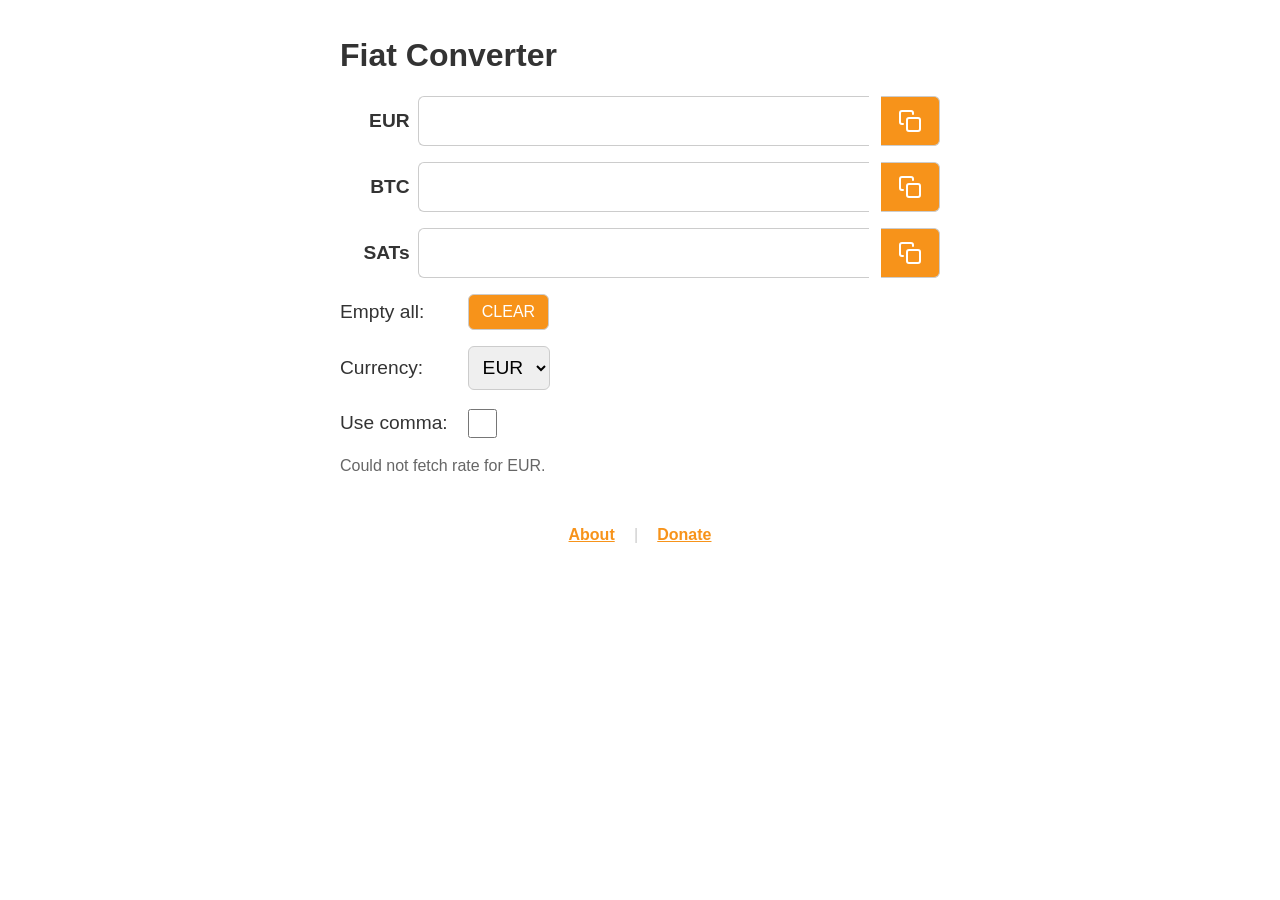
==== index.html @ 75470e5b "Add Italian Bitcoiner contact and contribution info to About section Co-authored-by: damianobonazzi " ====
<!DOCTYPE html>
<html lang="en">
<head>
  <meta charset="UTF-8" />
  <meta name="viewport" content="width=device-width, initial-scale=1.0"/>
  <title>Fiat Converter</title>
  <link rel="manifest" href="manifest.json" />
  <link rel="stylesheet" href="style.css" />
<meta name="theme-color" content="#f7931a" />
  <style>
    body {
      font-family: sans-serif;
      padding: 1em;
      background: #fff;
      color: #333;
      max-width: 600px;
      margin: auto;
    }

.row {
  display: flex;
  align-items: center;
  gap: 0.5em;
  margin-bottom: 1em;
  flex-wrap: wrap;
}
    .row input {
      flex: 1;
      font-size: 1.2em;
      padding: 0.5em;
      text-align: right;
      min-width: 0;
      box-sizing: border-box;
    }

    .row span {
      width: 60px;
      margin-left: 0.5em;
      font-weight: bold;
    }

    .row button {
      margin-left: 0.5em;
    }
    
.field-label {
  width: 40px;
  font-weight: bold;
  font-size: 1.2em;
  text-align: right;
  flex-shrink: 0;
}

.row > label {
    font-size: 1.2em;
    width: 120px;
    flex-shrink: 0;
}

select#currency {
    font-size: 1.2em;
    padding: 0.5em;
    border-radius: 6px;
    border: 1px solid #ccc;
}

.row input[type="checkbox"] {
    flex: none;
    width: 1.5em;
    height: 1.5em;
    margin-left: 0;
}

.empty-btn {
    font-size: 1em;
    padding: 0.5em 0.8em;
    border-radius: 6px;
    border: 1px solid #ccc;
    background-color: #f7931a;
    color: white;
    cursor: pointer;
    margin-left: 0 !important;
}

.field-actions {
  display: flex;
  justify-content: flex-end;
  margin-top: 0.3em;
  width: 100%;
}

.field-actions button {
  font-size: 0.85em;
  padding: 0.4em 0.6em;
  background-color: #f7931a;
  color: white;
  border: none;
  border-radius: 6px;
}

.input-group {
  display: flex;
  flex: 1;
  min-width: 0;
}

.input-group input {
  flex: 1;
  font-size: 1.2em;
  padding: 0.5em;
  text-align: right;
  border-radius: 6px 0 0 6px;
  border: 1px solid #ccc;
  border-right: none;
  min-width: 0;
}

.input-group button {
  font-size: 1.5em;
  padding: 0.5em 0.7em;
  min-width: 50px;
  border: 1px solid #ccc;
  border-left: none;
  border-radius: 0 6px 6px 0;
  background-color: #f7931a;
  color: white;
  cursor: pointer;
  display: flex;
  align-items: center;
  justify-content: center;
  line-height: 1;
}

.input-group button svg {
  width: 1em;
  height: 1em;
}
    
    #rate-info {
      margin-top: 1em;
      font-size: 1em;
      color: #666;
    }

    #circle-container {
      position: fixed;
      bottom: 10px;
      right: 10px;
      width: 40px;
      height: 40px;
    }

    svg circle {
      stroke: #f7931a;
      stroke-width: 4;
      fill: none;
      stroke-dasharray: 0, 100;
      transform: rotate(-90deg);
      transform-origin: 50% 50%;
    }
    
    
  </style>
</head>
<body>
  <h1>Fiat Converter</h1>

<div class="row">
  <span class="field-label" id="fiat-label">EUR</span>
  <div class="input-group">
    <input type="text" id="fiat" />
    <button onclick="copyToClipboard('fiat')" title="Copy to clipboard"><svg xmlns="http://www.w3.org/2000/svg" width="24" height="24" viewBox="0 0 24 24" fill="none" stroke="currentColor" stroke-width="2" stroke-linecap="round" stroke-linejoin="round"><rect x="9" y="9" width="13" height="13" rx="2" ry="2"></rect><path d="M5 15H4a2 2 0 0 1-2-2V4a2 2 0 0 1 2-2h9a2 2 0 0 1 2 2v1"></path></svg></button>
  </div>
</div>
<div class="row">
  <span class="field-label">BTC</span>
  <div class="input-group">
    <input type="text" id="btc" />
    <button onclick="copyToClipboard('btc')" title="Copy to clipboard"><svg xmlns="http://www.w3.org/2000/svg" width="24" height="24" viewBox="0 0 24 24" fill="none" stroke="currentColor" stroke-width="2" stroke-linecap="round" stroke-linejoin="round"><rect x="9" y="9" width="13" height="13" rx="2" ry="2"></rect><path d="M5 15H4a2 2 0 0 1-2-2V4a2 2 0 0 1 2-2h9a2 2 0 0 1 2 2v1"></path></svg></button>
  </div>
</div>
<div class="row">
  <span class="field-label">SATs</span>
  <div class="input-group">
    <input type="text" id="sats" />
    <button onclick="copyToClipboard('sats')" title="Copy to clipboard"><svg xmlns="http://www.w3.org/2000/svg" width="24" height="24" viewBox="0 0 24 24" fill="none" stroke="currentColor" stroke-width="2" stroke-linecap="round" stroke-linejoin="round"><rect x="9" y="9" width="13" height="13" rx="2" ry="2"></rect><path d="M5 15H4a2 2 0 0 1-2-2V4a2 2 0 0 1 2-2h9a2 2 0 0 1 2 2v1"></path></svg></button>
  </div>
</div>

  <div class="row">
    <label for="empty-all-btn">Empty all: </label>
    <button type="button" id="empty-all-btn" class="empty-btn">CLEAR</button>
  </div>

  <div class="row">
    <label for="currency">Currency: </label>
    <select id="currency">
      <option value="EUR">EUR</option>
      <option value="USD">USD</option>
      <option value="GBP">GBP</option>
      <option value="CHF">CHF</option>
      <option value="JPY">JPY</option>
    </select>
  </div>

  <div class="row">
    <label for="decimal-toggle">Use comma:</label>
    <input type="checkbox" id="decimal-toggle" />
  </div>

  <div id="rate-info">Loading exchange rate...</div>

  <div id="circle-container">
    <svg width="40" height="40">
      <circle id="circle-progress" r="18" cx="20" cy="20" />
    </svg>
  </div>

  <footer class="footer-links">
    <button type="button" id="about-btn" class="link-btn">About</button>
    <span class="footer-separator">|</span>
    <button type="button" id="donate-btn" class="link-btn">Donate</button>
  </footer>

  <!-- About Modal -->
  <div id="about-modal" class="modal-overlay" aria-hidden="true">
    <div class="modal-content">
      <button type="button" class="modal-close" id="about-close" aria-label="Close">&times;</button>
      <h2>About</h2>
      <p>Convert fiat to BTC and Satoshis and viceversa easily, improving reliability, without depending on a single source/oracle and making copy/paste easier: you can switch decimal separator from european to anglosaxons standards (./,)</p>
      <p>I'm an Italian Bitcoiner, every feedback is appreciated <a href="mailto:damiano.bonazzi@gmail.com">damiano.bonazzi@gmail.com</a> and every contribution is welcome <a href="https://github.com/damianobonazzi/fiat-converter" target="_blank" rel="noopener">https://github.com/damianobonazzi/fiat-converter</a></p>
    </div>
  </div>

  <!-- Donate Modal -->
  <div id="donate-modal" class="modal-overlay" aria-hidden="true">
    <div class="modal-content">
      <button type="button" class="modal-close" id="donate-close" aria-label="Close">&times;</button>
      <h2>Donate</h2>
      <p class="donate-intro">All donations will go towards improving the app; every contribution is appreciated. Thank you!</p>
      <div class="donate-addresses">
        <div class="donate-item">
          <label class="donate-label" for="donate-ln">LN</label>
          <div class="input-group">
            <input type="text" readonly value="damianob@walletofsatoshi.com" id="donate-ln" />
            <button type="button" onclick="copyToClipboard('donate-ln')" title="Copy to clipboard"><svg xmlns="http://www.w3.org/2000/svg" width="24" height="24" viewBox="0 0 24 24" fill="none" stroke="currentColor" stroke-width="2" stroke-linecap="round" stroke-linejoin="round"><rect x="9" y="9" width="13" height="13" rx="2" ry="2"></rect><path d="M5 15H4a2 2 0 0 1-2-2V4a2 2 0 0 1 2-2h9a2 2 0 0 1 2 2v1"></path></svg></button>
          </div>
        </div>
        <div class="donate-item">
          <label class="donate-label" for="donate-liquid">Liquid</label>
          <div class="input-group">
            <input type="text" readonly value="VJLHXkQUnEgH2rbjhrWgCu672aATeaAUC9wi7fY6QfDTZHSaMm91QmFunvqa5z2byZgjs3zPhzFgErxB" id="donate-liquid" />
            <button type="button" onclick="copyToClipboard('donate-liquid')" title="Copy to clipboard"><svg xmlns="http://www.w3.org/2000/svg" width="24" height="24" viewBox="0 0 24 24" fill="none" stroke="currentColor" stroke-width="2" stroke-linecap="round" stroke-linejoin="round"><rect x="9" y="9" width="13" height="13" rx="2" ry="2"></rect><path d="M5 15H4a2 2 0 0 1-2-2V4a2 2 0 0 1 2-2h9a2 2 0 0 1 2 2v1"></path></svg></button>
          </div>
        </div>
        <div class="donate-item">
          <label class="donate-label" for="donate-btc">Bitcoin</label>
          <div class="input-group">
            <input type="text" readonly value="bc1qsrh834cw077553etaa4028mph3k7aymr9r66wx" id="donate-btc-addr" />
            <button type="button" onclick="copyToClipboard('donate-btc-addr')" title="Copy to clipboard"><svg xmlns="http://www.w3.org/2000/svg" width="24" height="24" viewBox="0 0 24 24" fill="none" stroke="currentColor" stroke-width="2" stroke-linecap="round" stroke-linejoin="round"><rect x="9" y="9" width="13" height="13" rx="2" ry="2"></rect><path d="M5 15H4a2 2 0 0 1-2-2V4a2 2 0 0 1 2-2h9a2 2 0 0 1 2 2v1"></path></svg></button>
          </div>
        </div>
        <div class="donate-item">
          <label class="donate-label" for="donate-btc-legacy">Bitcoin (legacy)</label>
          <div class="input-group">
            <input type="text" readonly value="3FRdcgps9NSbapPU33Thy9vHq1znrBuVzS" id="donate-btc-legacy" />
            <button type="button" onclick="copyToClipboard('donate-btc-legacy')" title="Copy to clipboard"><svg xmlns="http://www.w3.org/2000/svg" width="24" height="24" viewBox="0 0 24 24" fill="none" stroke="currentColor" stroke-width="2" stroke-linecap="round" stroke-linejoin="round"><rect x="9" y="9" width="13" height="13" rx="2" ry="2"></rect><path d="M5 15H4a2 2 0 0 1-2-2V4a2 2 0 0 1 2-2h9a2 2 0 0 1 2 2v1"></path></svg></button>
          </div>
        </div>
      </div>
    </div>
  </div>

  <script src="script.js"></script>

</body>
</html>
---- style.css ----
.input-group {
  display: flex;
  width: 100%;
}

.input-group input {
  flex: 1;
  font-size: 1.2em;
  padding: 0.5em;
  text-align: right;
  border-radius: 6px 0 0 6px;
  border: 1px solid #ccc;
  border-right: none;
  min-width: 0;
}

.input-group button {
  font-size: 1em;
  padding: 0.5em 0.7em;
  background-color: #f7931a;
  color: white;
  border: 1px solid #ccc;
  border-left: none;
  border-radius: 0 6px 6px 0;
  cursor: pointer;
  display: flex;
  align-items: center;
  justify-content: center;
  min-width: 40px;
}

/* Footer links styling */
.footer-links {
  margin-top: 2em;
  padding: 1em 0;
  text-align: center;
  display: flex;
  justify-content: center;
  align-items: center;
  gap: 0.8em;
}

.link-btn {
  background: none;
  border: none;
  color: #f7931a;
  font-size: 1em;
  font-weight: bold;
  cursor: pointer;
  text-decoration: underline;
  padding: 0.2em 0.4em;
}

.link-btn:hover,
.link-btn:focus {
  color: #e08213;
}

.footer-separator {
  color: #ccc;
}

/* Modal overlay styling */
.modal-overlay {
  display: none;
  position: fixed;
  top: 0;
  left: 0;
  width: 100%;
  height: 100%;
  background-color: rgba(0, 0, 0, 0.5);
  z-index: 1000;
  align-items: center;
  justify-content: center;
  padding: 1em;
  box-sizing: border-box;
}

.modal-overlay.active {
  display: flex;
}

.modal-content {
  background-color: #fff;
  border-radius: 12px;
  max-width: 500px;
  width: 100%;
  max-height: 90vh;
  overflow-y: auto;
  padding: 1.5em;
  position: relative;
  box-shadow: 0 4px 20px rgba(0, 0, 0, 0.15);
  box-sizing: border-box;
}

.modal-content h2 {
  margin-top: 0;
  color: #f7931a;
}

.modal-close {
  position: absolute;
  top: 0.5em;
  right: 0.7em;
  background: none;
  border: none;
  font-size: 1.8em;
  color: #888;
  cursor: pointer;
  line-height: 1;
}

.modal-close:hover {
  color: #333;
}

.donate-intro {
  margin-bottom: 1.2em;
  line-height: 1.4;
}

.donate-addresses {
  display: flex;
  flex-direction: column;
  gap: 1em;
}

.donate-item {
  display: flex;
  flex-direction: column;
  gap: 0.3em;
}

.donate-label {
  font-weight: bold;
  font-size: 0.95em;
  color: #444;
}

.donate-item .input-group input {
  font-size: 0.9em;
  text-align: left;
  background-color: #f9f9f9;
}
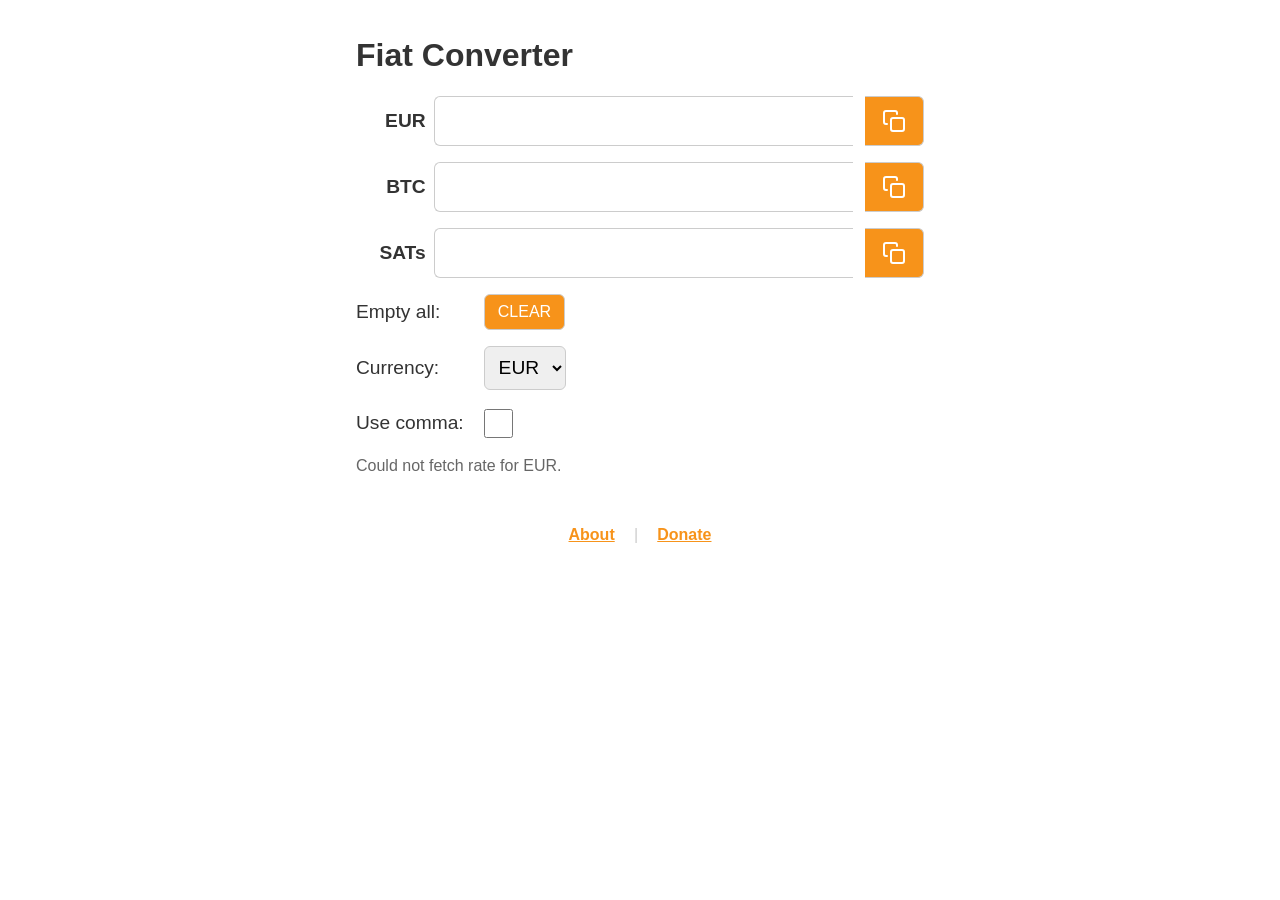
==== commit ab99c073: "Support Android 15 Edge-to-Edge and Android 16 large screens - Updated viewport meta tag in index.ht" ====
--- a/index.html
+++ b/index.html
@@ -2,19 +2,25 @@
 <html lang="en">
 <head>
   <meta charset="UTF-8" />
-  <meta name="viewport" content="width=device-width, initial-scale=1.0"/>
+  <meta name="viewport" content="width=device-width, initial-scale=1.0, viewport-fit=cover"/>
   <title>Fiat Converter</title>
   <link rel="manifest" href="manifest.json" />
+  <link rel="serviceworker" href="sw.js" />
   <link rel="stylesheet" href="style.css" />
 <meta name="theme-color" content="#f7931a" />
   <style>
     body {
       font-family: sans-serif;
-      padding: 1em;
+      padding-top: calc(1em + env(safe-area-inset-top, 0px));
+      padding-right: calc(1em + env(safe-area-inset-right, 0px));
+      padding-bottom: calc(1em + env(safe-area-inset-bottom, 0px));
+      padding-left: calc(1em + env(safe-area-inset-left, 0px));
       background: #fff;
       color: #333;
       max-width: 600px;
       margin: auto;
+      box-sizing: border-box;
+      min-height: 100vh;
     }
 
 .row {
@@ -144,8 +150,8 @@
 
     #circle-container {
       position: fixed;
-      bottom: 10px;
-      right: 10px;
+      bottom: calc(10px + env(safe-area-inset-bottom, 0px));
+      right: calc(10px + env(safe-area-inset-right, 0px));
       width: 40px;
       height: 40px;
     }
@@ -228,7 +234,7 @@
       <button type="button" class="modal-close" id="about-close" aria-label="Close">&times;</button>
       <h2>About</h2>
       <p>Convert fiat to BTC and Satoshis and viceversa easily, improving reliability, without depending on a single source/oracle and making copy/paste easier: you can switch decimal separator from european to anglosaxons standards (./,)</p>
-      <p>I'm an Italian Bitcoiner, every feedback is appreciated <a href="mailto:damiano.bonazzi@gmail.com">damiano.bonazzi@gmail.com</a> and every contribution is welcome <a href="https://github.com/damianobonazzi/fiat-converter" target="_blank" rel="noopener">https://github.com/damianobonazzi/fiat-converter</a></p>
+      <p>I'm a proud Italian Bitcoiner, every feedback is appreciated <a href="mailto:damiano.bonazzi@gmail.com">damiano.bonazzi@gmail.com</a> and every contribution is welcome <a href="https://github.com/damianobonazzi/fiat-converter" target="_blank" rel="noopener">https://github.com/damianobonazzi/fiat-converter</a></p>
     </div>
   </div>
 
@@ -242,7 +248,7 @@
         <div class="donate-item">
           <label class="donate-label" for="donate-ln">LN</label>
           <div class="input-group">
-            <input type="text" readonly value="damianob@walletofsatoshi.com" id="donate-ln" />
+            <input type="text" readonly value="damiano@walletofsatoshi.com" id="donate-ln" />
             <button type="button" onclick="copyToClipboard('donate-ln')" title="Copy to clipboard"><svg xmlns="http://www.w3.org/2000/svg" width="24" height="24" viewBox="0 0 24 24" fill="none" stroke="currentColor" stroke-width="2" stroke-linecap="round" stroke-linejoin="round"><rect x="9" y="9" width="13" height="13" rx="2" ry="2"></rect><path d="M5 15H4a2 2 0 0 1-2-2V4a2 2 0 0 1 2-2h9a2 2 0 0 1 2 2v1"></path></svg></button>
           </div>
         </div>
--- a/style.css
+++ b/style.css
@@ -1,3 +1,7 @@
+html, body {
+  touch-action: manipulation;
+}
+
 .input-group {
   display: flex;
   width: 100%;
@@ -72,7 +76,10 @@
   z-index: 1000;
   align-items: center;
   justify-content: center;
-  padding: 1em;
+  padding-top: calc(1em + env(safe-area-inset-top, 0px));
+  padding-right: calc(1em + env(safe-area-inset-right, 0px));
+  padding-bottom: calc(1em + env(safe-area-inset-bottom, 0px));
+  padding-left: calc(1em + env(safe-area-inset-left, 0px));
   box-sizing: border-box;
 }
 
@@ -85,7 +92,7 @@
   border-radius: 12px;
   max-width: 500px;
   width: 100%;
-  max-height: 90vh;
+  max-height: calc(90vh - env(safe-area-inset-top, 0px) - env(safe-area-inset-bottom, 0px));
   overflow-y: auto;
   padding: 1.5em;
   position: relative;
